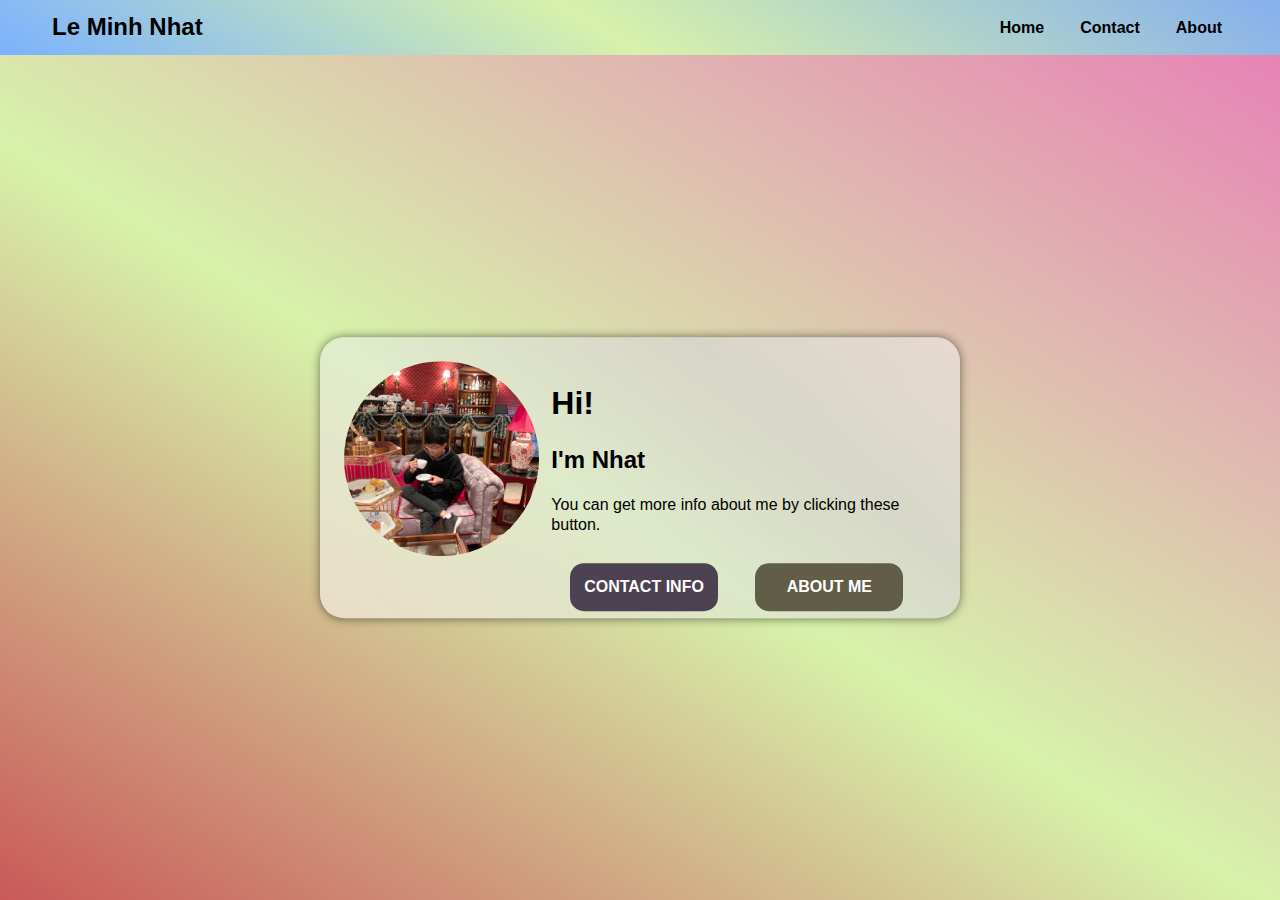
==== LeMinhNhat.html @ c4345ccc "first commit" ====
<!DOCTYPE html>
<html lang="en">
<head>
    <meta charset="UTF-8">
    <meta http-equiv="X-UA-Compatible" content="IE=edge">
    <meta name="viewport" content="width=device-width, initial-scale=1.0">
    <title>LeMinhNhat | Home</title>
    <link rel="icon" href="./assests/icons/title-icon.png" type="image/icon type">
    <link rel="stylesheet" href="./assests/style.css">
    <link rel="stylesheet" href="./assests/icons/themify-icons/themify-icons.css">
    <link rel="stylesheet" href="./assests/responsive.css">
</head>
<body>
    <div id="header">
        <div class="header-container">
            <div class="row">
                <div class="col col-half header-name">Le Minh Nhat</div>
                <div class="col col-half header-nav">
                    <ul class="nav-list">
                        <li class="nav-items">About</li>
                        <li class="nav-items">Contact</li>
                        <li class="nav-items">Home</li>
                    </ul>
                </div>
            </div>
        </div>
    </div>
    <div id="content">
        <div class="content-container">
            <div class="avatar"><img src="./assests/image/LeMinhNhatava.jpg" alt="LeMinhNhatava"></div>
            <div class="user-infor">
                <div class="heading">Hi!</div>
                <div class="sub-heading">I'm Nhat</div>
                <div class="say-sth">You can get more info about me by clicking these button.</div>
                <div class="contact-btn">Contact info</div>
                <div class="about-btn">About me</div>
            </div>
        </div>
    </div>
</body>
</html>
---- assests/style.css ----
*{
    box-sizing: border-box;
    padding: 0;
    margin: 0;
}

body{
    font-family: sans-serif;
}

.row{
    width: 100%;
}

.col{
    float: left;
    display: block;
}

.col-half{
    width: 50%;
}

ul{
    list-style-type: none;
}

#header{
    position: fixed;
    top: 0;
    width: 100%;
    background: rgb(115,160,254);
    background: linear-gradient(211deg, rgba(115,160,254,1) -12%, rgba(215,242,170,1) 53%, rgba(123,177,255,1) 100%);
    height: 55px;
    display: flex;
    align-items: center;
    justify-content: center;
}

#header .header-container{
    width: 1200px;
    min-width: calc(100% - 200px);
}

#header .header-name{
    font-size: 24px;
    font-weight: bold;
    padding: 12px;
    line-height: 30px;
}

#header .nav-list{
    font-size: 16px;
}

#header .nav-items{
    line-height: 55px;
    border-bottom: 3px solid hidden;
    display: block;
    float: right;
    margin: 0px 18px;
    height: 55px;
    font-weight: 700;
    text-align: center;
}

#header .nav-items:hover{
    border-bottom: 3px solid #000;
}

#content{
    margin-top: 55px;
    background: linear-gradient(211deg, rgba(235,106,184,1) -12%, rgba(215,242,170,1) 53%, rgba(201,89,89,1) 100%);
    height: calc(100vh - 55px);
    position: relative;
}

#content .content-container{
    box-shadow: 5px 5px 5px 5px #ccc;
    background: linear-gradient(40deg, rgba(255, 255, 255, 0.527) 0%, rgba(233, 233, 233, 0.521) 34%, rgba(213, 213, 213, 0.658) 72%, rgba(241, 241, 241, 0.5) 100%);
    border: 0px solid #000;
    border-radius: 24px;
    padding: 24px;
    box-shadow: 0 0 10px rgba(0,0,0, 0.5);
    position: absolute;
    top: 50%;
    left: 50%;
    transform: translate(-50%,-50%);
    float: left;
    max-height: 33.33%;
}

#content .avatar{
    width: 33%;
    float: left;
}

#content .avatar img{
    width: 100%;
    border-radius: 999em;
    border: 3px solid #000 hidden;
}

#content .user-infor{
    float: left;
    padding: 0px 12px;
    width: 66.66%;
}

#content .user-infor .heading{
    margin: 22px 0px;
    line-height: 40px;
    font-size: 32px;
    font-weight: 600;
}

#content .user-infor .sub-heading{
    margin: 20px 0px;
    line-height: 30px;
    font-size: 24px;
    font-weight: 600;
}

#content .user-infor .say-sth{
    margin: 16px 0px;
    line-height: 20px;
    font-size: 16px;
}

#content .user-infor .contact-btn,.about-btn{
    display: block;
    width: 40%;
    line-height: 48px;
    text-align: center;
    font-size: 16px;
    text-transform: uppercase;
    border: 0px solid #000;
    border-radius: 14px;
    background-color: #4D4252;
    color: #fff;
    font-weight: 600;
    margin: 12px 5% 0px;
    float: left;
}

#content .about-btn{
    background-color: #615D47;
}
---- assests/icons/themify-icons/themify-icons.css ----
@font-face {
	font-family: 'themify';
	src:url('fonts/themify.eot?-fvbane');
	src:url('fonts/themify.eot?#iefix-fvbane') format('embedded-opentype'),
		url('fonts/themify.woff?-fvbane') format('woff'),
		url('fonts/themify.ttf?-fvbane') format('truetype'),
		url('fonts/themify.svg?-fvbane#themify') format('svg');
	font-weight: normal;
	font-style: normal;
}

[class^="ti-"], [class*=" ti-"] {
	font-family: 'themify';
	speak: none;
	font-style: normal;
	font-weight: normal;
	font-variant: normal;
	text-transform: none;
	line-height: 1;

	/* Better Font Rendering =========== */
	-webkit-font-smoothing: antialiased;
	-moz-osx-font-smoothing: grayscale;
}

.ti-wand:before {
	content: "\e600";
}
.ti-volume:before {
	content: "\e601";
}
.ti-user:before {
	content: "\e602";
}
.ti-unlock:before {
	content: "\e603";
}
.ti-unlink:before {
	content: "\e604";
}
.ti-trash:before {
	content: "\e605";
}
.ti-thought:before {
	content: "\e606";
}
.ti-target:before {
	content: "\e607";
}
.ti-tag:before {
	content: "\e608";
}
.ti-tablet:before {
	content: "\e609";
}
.ti-star:before {
	content: "\e60a";
}
.ti-spray:before {
	content: "\e60b";
}
.ti-signal:before {
	content: "\e60c";
}
.ti-shopping-cart:before {
	content: "\e60d";
}
.ti-shopping-cart-full:before {
	content: "\e60e";
}
.ti-settings:before {
	content: "\e60f";
}
.ti-search:before {
	content: "\e610";
}
.ti-zoom-in:before {
	content: "\e611";
}
.ti-zoom-out:before {
	content: "\e612";
}
.ti-cut:before {
	content: "\e613";
}
.ti-ruler:before {
	content: "\e614";
}
.ti-ruler-pencil:before {
	content: "\e615";
}
.ti-ruler-alt:before {
	content: "\e616";
}
.ti-bookmark:before {
	content: "\e617";
}
.ti-bookmark-alt:before {
	content: "\e618";
}
.ti-reload:before {
	content: "\e619";
}
.ti-plus:before {
	content: "\e61a";
}
.ti-pin:before {
	content: "\e61b";
}
.ti-pencil:before {
	content: "\e61c";
}
.ti-pencil-alt:before {
	content: "\e61d";
}
.ti-paint-roller:before {
	content: "\e61e";
}
.ti-paint-bucket:before {
	content: "\e61f";
}
.ti-na:before {
	content: "\e620";
}
.ti-mobile:before {
	content: "\e621";
}
.ti-minus:before {
	content: "\e622";
}
.ti-medall:before {
	content: "\e623";
}
.ti-medall-alt:before {
	content: "\e624";
}
.ti-marker:before {
	content: "\e625";
}
.ti-marker-alt:before {
	content: "\e626";
}
.ti-arrow-up:before {
	content: "\e627";
}
.ti-arrow-right:before {
	content: "\e628";
}
.ti-arrow-left:before {
	content: "\e629";
}
.ti-arrow-down:before {
	content: "\e62a";
}
.ti-lock:before {
	content: "\e62b";
}
.ti-location-arrow:before {
	content: "\e62c";
}
.ti-link:before {
	content: "\e62d";
}
.ti-layout:before {
	content: "\e62e";
}
.ti-layers:before {
	content: "\e62f";
}
.ti-layers-alt:before {
	content: "\e630";
}
.ti-key:before {
	content: "\e631";
}
.ti-import:before {
	content: "\e632";
}
.ti-image:before {
	content: "\e633";
}
.ti-heart:before {
	content: "\e634";
}
.ti-heart-broken:before {
	content: "\e635";
}
.ti-hand-stop:before {
	content: "\e636";
}
.ti-hand-open:before {
	content: "\e637";
}
.ti-hand-drag:before {
	content: "\e638";
}
.ti-folder:before {
	content: "\e639";
}
.ti-flag:before {
	content: "\e63a";
}
.ti-flag-alt:before {
	content: "\e63b";
}
.ti-flag-alt-2:before {
	content: "\e63c";
}
.ti-eye:before {
	content: "\e63d";
}
.ti-export:before {
	content: "\e63e";
}
.ti-exchange-vertical:before {
	content: "\e63f";
}
.ti-desktop:before {
	content: "\e640";
}
.ti-cup:before {
	content: "\e641";
}
.ti-crown:before {
	content: "\e642";
}
.ti-comments:before {
	content: "\e643";
}
.ti-comment:before {
	content: "\e644";
}
.ti-comment-alt:before {
	content: "\e645";
}
.ti-close:before {
	content: "\e646";
}
.ti-clip:before {
	content: "\e647";
}
.ti-angle-up:before {
	content: "\e648";
}
.ti-angle-right:before {
	content: "\e649";
}
.ti-angle-left:before {
	content: "\e64a";
}
.ti-angle-down:before {
	content: "\e64b";
}
.ti-check:before {
	content: "\e64c";
}
.ti-check-box:before {
	content: "\e64d";
}
.ti-camera:before {
	content: "\e64e";
}
.ti-announcement:before {
	content: "\e64f";
}
.ti-brush:before {
	content: "\e650";
}
.ti-briefcase:before {
	content: "\e651";
}
.ti-bolt:before {
	content: "\e652";
}
.ti-bolt-alt:before {
	content: "\e653";
}
.ti-blackboard:before {
	content: "\e654";
}
.ti-bag:before {
	content: "\e655";
}
.ti-move:before {
	content: "\e656";
}
.ti-arrows-vertical:before {
	content: "\e657";
}
.ti-arrows-horizontal:before {
	content: "\e658";
}
.ti-fullscreen:before {
	content: "\e659";
}
.ti-arrow-top-right:before {
	content: "\e65a";
}
.ti-arrow-top-left:before {
	content: "\e65b";
}
.ti-arrow-circle-up:before {
	content: "\e65c";
}
.ti-arrow-circle-right:before {
	content: "\e65d";
}
.ti-arrow-circle-left:before {
	content: "\e65e";
}
.ti-arrow-circle-down:before {
	content: "\e65f";
}
.ti-angle-double-up:before {
	content: "\e660";
}
.ti-angle-double-right:before {
	content: "\e661";
}
.ti-angle-double-left:before {
	content: "\e662";
}
.ti-angle-double-down:before {
	content: "\e663";
}
.ti-zip:before {
	content: "\e664";
}
.ti-world:before {
	content: "\e665";
}
.ti-wheelchair:before {
	content: "\e666";
}
.ti-view-list:before {
	content: "\e667";
}
.ti-view-list-alt:before {
	content: "\e668";
}
.ti-view-grid:before {
	content: "\e669";
}
.ti-uppercase:before {
	content: "\e66a";
}
.ti-upload:before {
	content: "\e66b";
}
.ti-underline:before {
	content: "\e66c";
}
.ti-truck:before {
	content: "\e66d";
}
.ti-timer:before {
	content: "\e66e";
}
.ti-ticket:before {
	content: "\e66f";
}
.ti-thumb-up:before {
	content: "\e670";
}
.ti-thumb-down:before {
	content: "\e671";
}
.ti-text:before {
	content: "\e672";
}
.ti-stats-up:before {
	content: "\e673";
}
.ti-stats-down:before {
	content: "\e674";
}
.ti-split-v:before {
	content: "\e675";
}
.ti-split-h:before {
	content: "\e676";
}
.ti-smallcap:before {
	content: "\e677";
}
.ti-shine:before {
	content: "\e678";
}
.ti-shift-right:before {
	content: "\e679";
}
.ti-shift-left:before {
	content: "\e67a";
}
.ti-shield:before {
	content: "\e67b";
}
.ti-notepad:before {
	content: "\e67c";
}
.ti-server:before {
	content: "\e67d";
}
.ti-quote-right:before {
	content: "\e67e";
}
.ti-quote-left:before {
	content: "\e67f";
}
.ti-pulse:before {
	content: "\e680";
}
.ti-printer:before {
	content: "\e681";
}
.ti-power-off:before {
	content: "\e682";
}
.ti-plug:before {
	content: "\e683";
}
.ti-pie-chart:before {
	content: "\e684";
}
.ti-paragraph:before {
	content: "\e685";
}
.ti-panel:before {
	content: "\e686";
}
.ti-package:before {
	content: "\e687";
}
.ti-music:before {
	content: "\e688";
}
.ti-music-alt:before {
	content: "\e689";
}
.ti-mouse:before {
	content: "\e68a";
}
.ti-mouse-alt:before {
	content: "\e68b";
}
.ti-money:before {
	content: "\e68c";
}
.ti-microphone:before {
	content: "\e68d";
}
.ti-menu:before {
	content: "\e68e";
}
.ti-menu-alt:before {
	content: "\e68f";
}
.ti-map:before {
	content: "\e690";
}
.ti-map-alt:before {
	content: "\e691";
}
.ti-loop:before {
	content: "\e692";
}
.ti-location-pin:before {
	content: "\e693";
}
.ti-list:before {
	content: "\e694";
}
.ti-light-bulb:before {
	content: "\e695";
}
.ti-Italic:before {
	content: "\e696";
}
.ti-info:before {
	content: "\e697";
}
.ti-infinite:before {
	content: "\e698";
}
.ti-id-badge:before {
	content: "\e699";
}
.ti-hummer:before {
	content: "\e69a";
}
.ti-home:before {
	content: "\e69b";
}
.ti-help:before {
	content: "\e69c";
}
.ti-headphone:before {
	content: "\e69d";
}
.ti-harddrives:before {
	content: "\e69e";
}
.ti-harddrive:before {
	content: "\e69f";
}
.ti-gift:before {
	content: "\e6a0";
}
.ti-game:before {
	content: "\e6a1";
}
.ti-filter:before {
	content: "\e6a2";
}
.ti-files:before {
	content: "\e6a3";
}
.ti-file:before {
	content: "\e6a4";
}
.ti-eraser:before {
	content: "\e6a5";
}
.ti-envelope:before {
	content: "\e6a6";
}
.ti-download:before {
	content: "\e6a7";
}
.ti-direction:before {
	content: "\e6a8";
}
.ti-direction-alt:before {
	content: "\e6a9";
}
.ti-dashboard:before {
	content: "\e6aa";
}
.ti-control-stop:before {
	content: "\e6ab";
}
.ti-control-shuffle:before {
	content: "\e6ac";
}
.ti-control-play:before {
	content: "\e6ad";
}
.ti-control-pause:before {
	content: "\e6ae";
}
.ti-control-forward:before {
	content: "\e6af";
}
.ti-control-backward:before {
	content: "\e6b0";
}
.ti-cloud:before {
	content: "\e6b1";
}
.ti-cloud-up:before {
	content: "\e6b2";
}
.ti-cloud-down:before {
	content: "\e6b3";
}
.ti-clipboard:before {
	content: "\e6b4";
}
.ti-car:before {
	content: "\e6b5";
}
.ti-calendar:before {
	content: "\e6b6";
}
.ti-book:before {
	content: "\e6b7";
}
.ti-bell:before {
	content: "\e6b8";
}
.ti-basketball:before {
	content: "\e6b9";
}
.ti-bar-chart:before {
	content: "\e6ba";
}
.ti-bar-chart-alt:before {
	content: "\e6bb";
}
.ti-back-right:before {
	content: "\e6bc";
}
.ti-back-left:before {
	content: "\e6bd";
}
.ti-arrows-corner:before {
	content: "\e6be";
}
.ti-archive:before {
	content: "\e6bf";
}
.ti-anchor:before {
	content: "\e6c0";
}
.ti-align-right:before {
	content: "\e6c1";
}
.ti-align-left:before {
	content: "\e6c2";
}
.ti-align-justify:before {
	content: "\e6c3";
}
.ti-align-center:before {
	content: "\e6c4";
}
.ti-alert:before {
	content: "\e6c5";
}
.ti-alarm-clock:before {
	content: "\e6c6";
}
.ti-agenda:before {
	content: "\e6c7";
}
.ti-write:before {
	content: "\e6c8";
}
.ti-window:before {
	content: "\e6c9";
}
.ti-widgetized:before {
	content: "\e6ca";
}
.ti-widget:before {
	content: "\e6cb";
}
.ti-widget-alt:before {
	content: "\e6cc";
}
.ti-wallet:before {
	content: "\e6cd";
}
.ti-video-clapper:before {
	content: "\e6ce";
}
.ti-video-camera:before {
	content: "\e6cf";
}
.ti-vector:before {
	content: "\e6d0";
}
.ti-themify-logo:before {
	content: "\e6d1";
}
.ti-themify-favicon:before {
	content: "\e6d2";
}
.ti-themify-favicon-alt:before {
	content: "\e6d3";
}
.ti-support:before {
	content: "\e6d4";
}
.ti-stamp:before {
	content: "\e6d5";
}
.ti-split-v-alt:before {
	content: "\e6d6";
}
.ti-slice:before {
	content: "\e6d7";
}
.ti-shortcode:before {
	content: "\e6d8";
}
.ti-shift-right-alt:before {
	content: "\e6d9";
}
.ti-shift-left-alt:before {
	content: "\e6da";
}
.ti-ruler-alt-2:before {
	content: "\e6db";
}
.ti-receipt:before {
	content: "\e6dc";
}
.ti-pin2:before {
	content: "\e6dd";
}
.ti-pin-alt:before {
	content: "\e6de";
}
.ti-pencil-alt2:before {
	content: "\e6df";
}
.ti-palette:before {
	content: "\e6e0";
}
.ti-more:before {
	content: "\e6e1";
}
.ti-more-alt:before {
	content: "\e6e2";
}
.ti-microphone-alt:before {
	content: "\e6e3";
}
.ti-magnet:before {
	content: "\e6e4";
}
.ti-line-double:before {
	content: "\e6e5";
}
.ti-line-dotted:before {
	content: "\e6e6";
}
.ti-line-dashed:before {
	content: "\e6e7";
}
.ti-layout-width-full:before {
	content: "\e6e8";
}
.ti-layout-width-default:before {
	content: "\e6e9";
}
.ti-layout-width-default-alt:before {
	content: "\e6ea";
}
.ti-layout-tab:before {
	content: "\e6eb";
}
.ti-layout-tab-window:before {
	content: "\e6ec";
}
.ti-layout-tab-v:before {
	content: "\e6ed";
}
.ti-layout-tab-min:before {
	content: "\e6ee";
}
.ti-layout-slider:before {
	content: "\e6ef";
}
.ti-layout-slider-alt:before {
	content: "\e6f0";
}
.ti-layout-sidebar-right:before {
	content: "\e6f1";
}
.ti-layout-sidebar-none:before {
	content: "\e6f2";
}
.ti-layout-sidebar-left:before {
	content: "\e6f3";
}
.ti-layout-placeholder:before {
	content: "\e6f4";
}
.ti-layout-menu:before {
	content: "\e6f5";
}
.ti-layout-menu-v:before {
	content: "\e6f6";
}
.ti-layout-menu-separated:before {
	content: "\e6f7";
}
.ti-layout-menu-full:before {
	content: "\e6f8";
}
.ti-layout-media-right-alt:before {
	content: "\e6f9";
}
.ti-layout-media-right:before {
	content: "\e6fa";
}
.ti-layout-media-overlay:before {
	content: "\e6fb";
}
.ti-layout-media-overlay-alt:before {
	content: "\e6fc";
}
.ti-layout-media-overlay-alt-2:before {
	content: "\e6fd";
}
.ti-layout-media-left-alt:before {
	content: "\e6fe";
}
.ti-layout-media-left:before {
	content: "\e6ff";
}
.ti-layout-media-center-alt:before {
	content: "\e700";
}
.ti-layout-media-center:before {
	content: "\e701";
}
.ti-layout-list-thumb:before {
	content: "\e702";
}
.ti-layout-list-thumb-alt:before {
	content: "\e703";
}
.ti-layout-list-post:before {
	content: "\e704";
}
.ti-layout-list-large-image:before {
	content: "\e705";
}
.ti-layout-line-solid:before {
	content: "\e706";
}
.ti-layout-grid4:before {
	content: "\e707";
}
.ti-layout-grid3:before {
	content: "\e708";
}
.ti-layout-grid2:before {
	content: "\e709";
}
.ti-layout-grid2-thumb:before {
	content: "\e70a";
}
.ti-layout-cta-right:before {
	content: "\e70b";
}
.ti-layout-cta-left:before {
	content: "\e70c";
}
.ti-layout-cta-center:before {
	content: "\e70d";
}
.ti-layout-cta-btn-right:before {
	content: "\e70e";
}
.ti-layout-cta-btn-left:before {
	content: "\e70f";
}
.ti-layout-column4:before {
	content: "\e710";
}
.ti-layout-column3:before {
	content: "\e711";
}
.ti-layout-column2:before {
	content: "\e712";
}
.ti-layout-accordion-separated:before {
	content: "\e713";
}
.ti-layout-accordion-merged:before {
	content: "\e714";
}
.ti-layout-accordion-list:before {
	content: "\e715";
}
.ti-ink-pen:before {
	content: "\e716";
}
.ti-info-alt:before {
	content: "\e717";
}
.ti-help-alt:before {
	content: "\e718";
}
.ti-headphone-alt:before {
	content: "\e719";
}
.ti-hand-point-up:before {
	content: "\e71a";
}
.ti-hand-point-right:before {
	content: "\e71b";
}
.ti-hand-point-left:before {
	content: "\e71c";
}
.ti-hand-point-down:before {
	content: "\e71d";
}
.ti-gallery:before {
	content: "\e71e";
}
.ti-face-smile:before {
	content: "\e71f";
}
.ti-face-sad:before {
	content: "\e720";
}
.ti-credit-card:before {
	content: "\e721";
}
.ti-control-skip-forward:before {
	content: "\e722";
}
.ti-control-skip-backward:before {
	content: "\e723";
}
.ti-control-record:before {
	content: "\e724";
}
.ti-control-eject:before {
	content: "\e725";
}
.ti-comments-smiley:before {
	content: "\e726";
}
.ti-brush-alt:before {
	content: "\e727";
}
.ti-youtube:before {
	content: "\e728";
}
.ti-vimeo:before {
	content: "\e729";
}
.ti-twitter:before {
	content: "\e72a";
}
.ti-time:before {
	content: "\e72b";
}
.ti-tumblr:before {
	content: "\e72c";
}
.ti-skype:before {
	content: "\e72d";
}
.ti-share:before {
	content: "\e72e";
}
.ti-share-alt:before {
	content: "\e72f";
}
.ti-rocket:before {
	content: "\e730";
}
.ti-pinterest:before {
	content: "\e731";
}
.ti-new-window:before {
	content: "\e732";
}
.ti-microsoft:before {
	content: "\e733";
}
.ti-list-ol:before {
	content: "\e734";
}
.ti-linkedin:before {
	content: "\e735";
}
.ti-layout-sidebar-2:before {
	content: "\e736";
}
.ti-layout-grid4-alt:before {
	content: "\e737";
}
.ti-layout-grid3-alt:before {
	content: "\e738";
}
.ti-layout-grid2-alt:before {
	content: "\e739";
}
.ti-layout-column4-alt:before {
	content: "\e73a";
}
.ti-layout-column3-alt:before {
	content: "\e73b";
}
.ti-layout-column2-alt:before {
	content: "\e73c";
}
.ti-instagram:before {
	content: "\e73d";
}
.ti-google:before {
	content: "\e73e";
}
.ti-github:before {
	content: "\e73f";
}
.ti-flickr:before {
	content: "\e740";
}
.ti-facebook:before {
	content: "\e741";
}
.ti-dropbox:before {
	content: "\e742";
}
.ti-dribbble:before {
	content: "\e743";
}
.ti-apple:before {
	content: "\e744";
}
.ti-android:before {
	content: "\e745";
}
.ti-save:before {
	content: "\e746";
}
.ti-save-alt:before {
	content: "\e747";
}
.ti-yahoo:before {
	content: "\e748";
}
.ti-wordpress:before {
	content: "\e749";
}
.ti-vimeo-alt:before {
	content: "\e74a";
}
.ti-twitter-alt:before {
	content: "\e74b";
}
.ti-tumblr-alt:before {
	content: "\e74c";
}
.ti-trello:before {
	content: "\e74d";
}
.ti-stack-overflow:before {
	content: "\e74e";
}
.ti-soundcloud:before {
	content: "\e74f";
}
.ti-sharethis:before {
	content: "\e750";
}
.ti-sharethis-alt:before {
	content: "\e751";
}
.ti-reddit:before {
	content: "\e752";
}
.ti-pinterest-alt:before {
	content: "\e753";
}
.ti-microsoft-alt:before {
	content: "\e754";
}
.ti-linux:before {
	content: "\e755";
}
.ti-jsfiddle:before {
	content: "\e756";
}
.ti-joomla:before {
	content: "\e757";
}
.ti-html5:before {
	content: "\e758";
}
.ti-flickr-alt:before {
	content: "\e759";
}
.ti-email:before {
	content: "\e75a";
}
.ti-drupal:before {
	content: "\e75b";
}
.ti-dropbox-alt:before {
	content: "\e75c";
}
.ti-css3:before {
	content: "\e75d";
}
.ti-rss:before {
	content: "\e75e";
}
.ti-rss-alt:before {
	content: "\e75f";
}
---- assests/responsive.css ----
@media (max-width: 46.1875em) { 
    .header-name{
        display: none;
    }

    .header-nav{
        width: 100% !important;
    }

    .avatar{
        width: 100% !important;
    }

    .nav-items{
        width: 33.33% !important;
        display: block;
        float: left;
        height: 55px;
        line-height: 52px;
        text-align: center;
        font-weight: 700;
        margin: 0px 0px !important;
        border-bottom: 3px solid none;
    }

    .content-container{
        margin: 10px 10px;
        text-align: center !important;
    }

    #content .user-infor .contact-btn,.about-btn{
        width: 100%;
        margin: 12px 0px !important;
    }

}
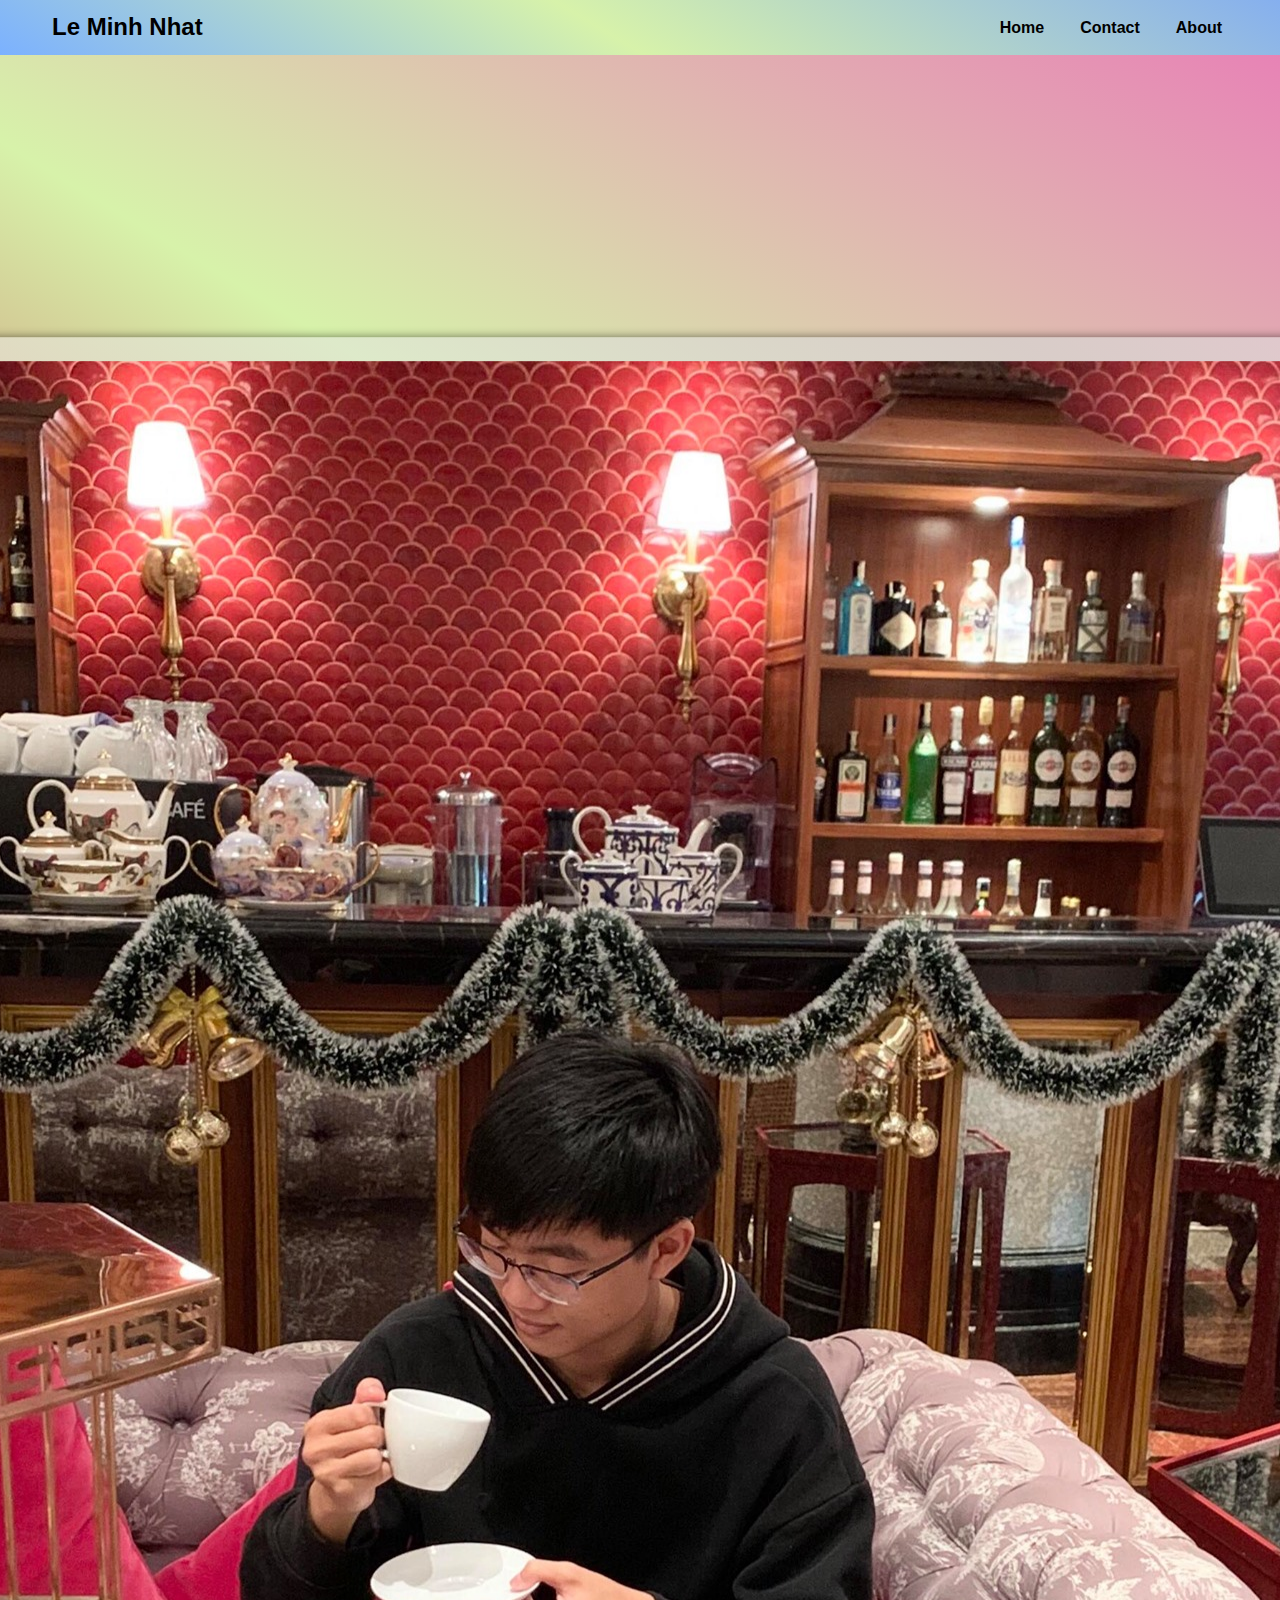
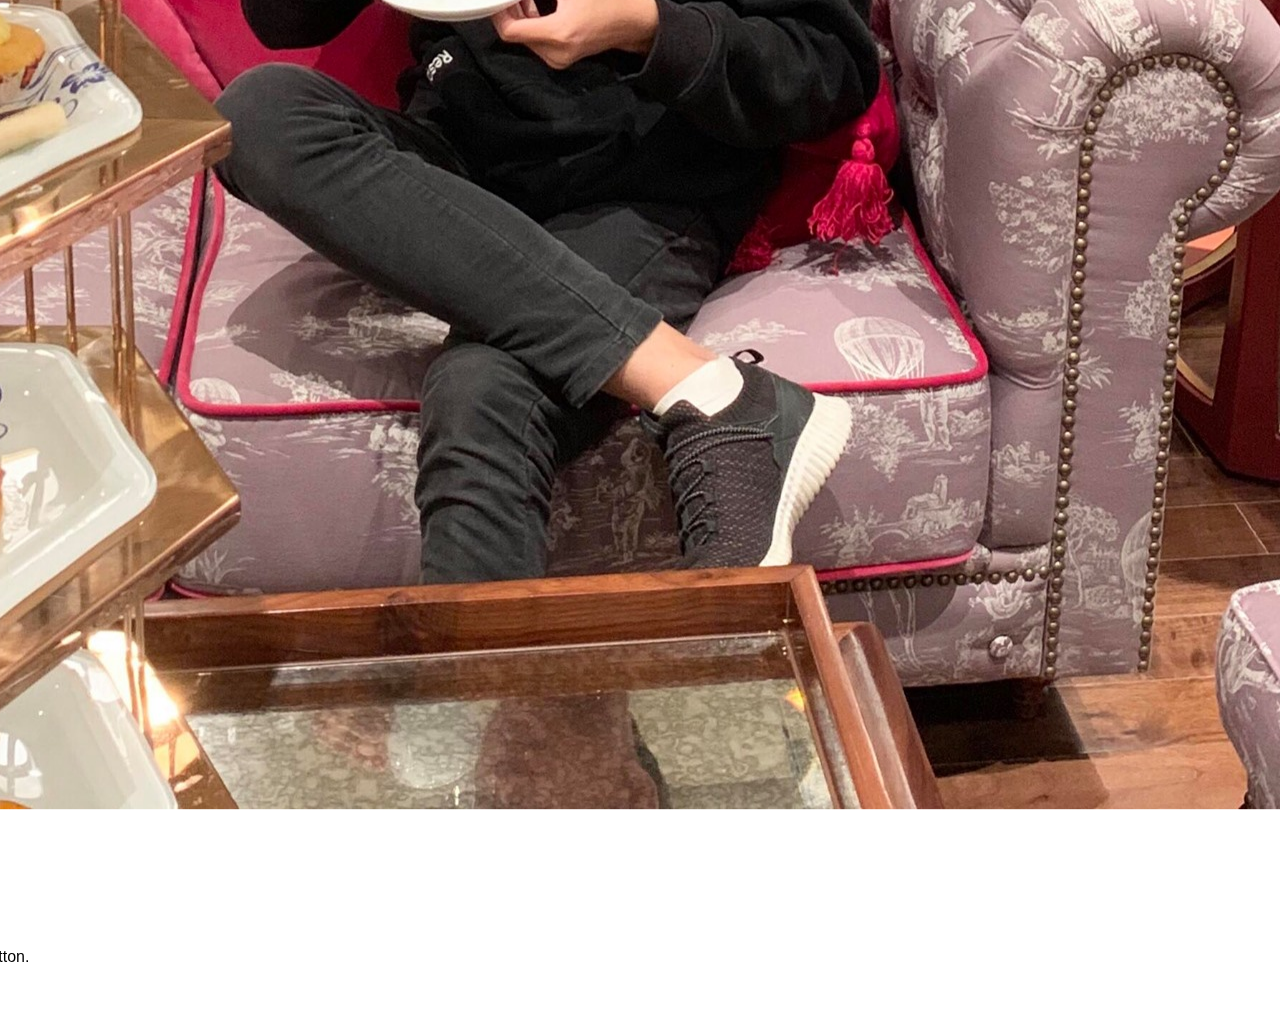
==== commit 2924605e: "commit on main" ====
--- a/LeMinhNhat.html
+++ b/LeMinhNhat.html
@@ -27,13 +27,15 @@
     </div>
     <div id="content">
         <div class="content-container">
-            <div class="avatar"><img src="./assests/image/LeMinhNhatava.jpg" alt="LeMinhNhatava"></div>
+            <img class="content__avatar" src="./assests/image/LeMinhNhatava.jpg" alt="LeMinhNhatava">
             <div class="user-infor">
                 <div class="heading">Hi!</div>
                 <div class="sub-heading">I'm Nhat</div>
                 <div class="say-sth">You can get more info about me by clicking these button.</div>
-                <div class="contact-btn">Contact info</div>
-                <div class="about-btn">About me</div>
+                <div class="content__buttonSection">
+                    <div class="button content__button--contact">Contact info</div>
+                    <div class="button content__button--about">About me</div>
+                </div>
             </div>
         </div>
     </div>
